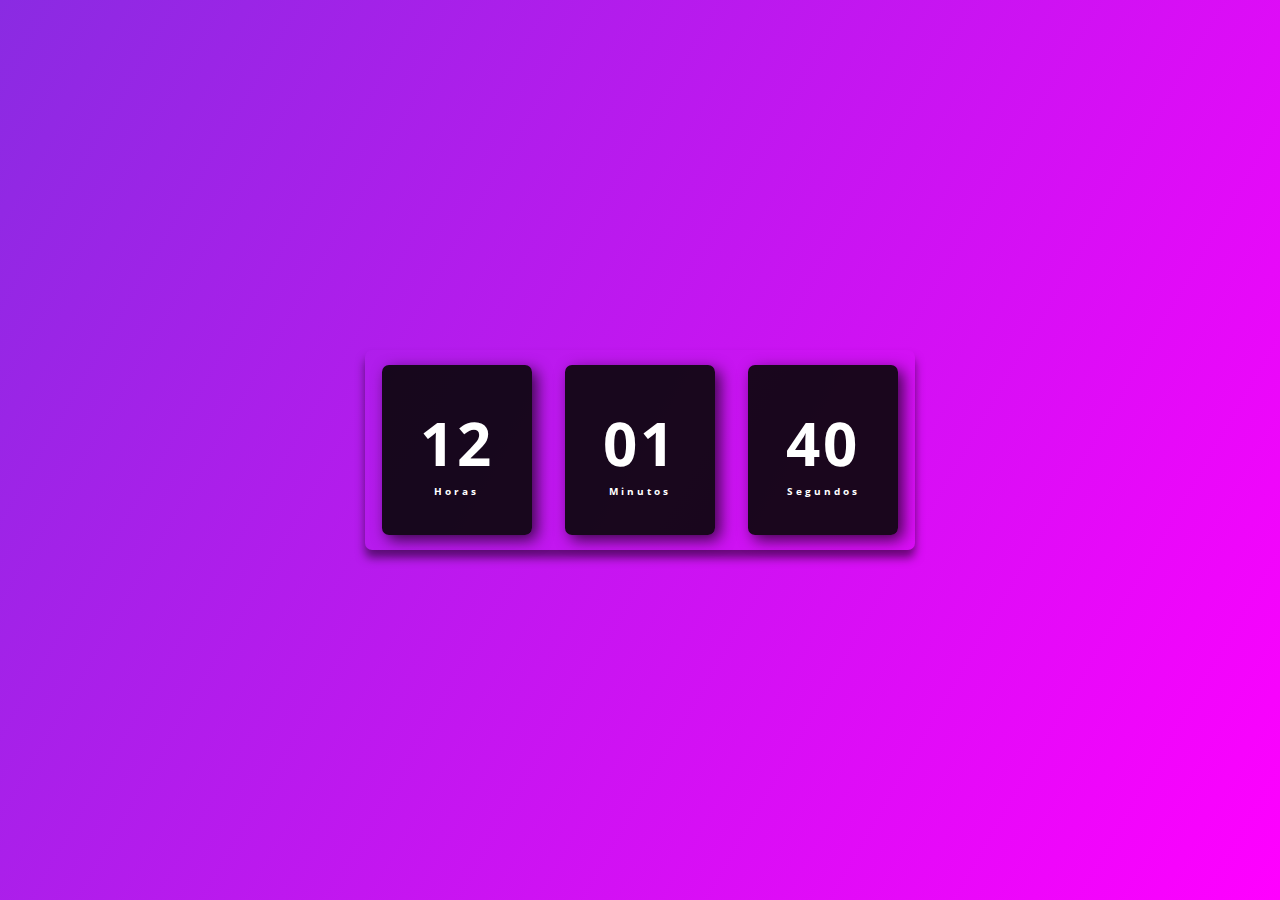
==== assets/index.html @ 01edf9cd "clock version 1" ====
<!DOCTYPE html>
<html lang="en">
<head>
  <meta charset="UTF-8">
  <meta http-equiv="X-UA-Compatible" content="IE=edge">
  <meta name="viewport" content="width=device-width, initial-scale=1.0">
  <link rel="stylesheet" href="./css/style.css">
  <title>Clock v1</title>
</head>
<body>
  <div class="clock">
    <div>
      <span id="hours">00</span>
      <span class="time">Horas</span>
    </div>
    <div>
      <span id="minutes">00</span>
      <span class="time">Minutos</span>
    </div>
    <div>
      <span id="seconds">00</span>
      <span class="time">Segundos</span>
    </div>
  </div>

  <script src="./js/script.js"></script>
</body>
</html>
---- assets/css/style.css ----
@import url("https://fonts.googleapis.com/css2?family=Open+Sans:wght@300;400;500&display=swap");

* {
  margin: 0;
  padding: 0;
  font-family: "Open Sans", sans-serif;
}

body {
  height: 100vh;
  background: linear-gradient(120deg, #8a2be2, #ff00ff);
  display: flex;
  align-items: center;
  justify-content: center;
}

.clock {
  display: flex;
  align-items: center;
  justify-content: space-around;
  height: 200px;
  width: 550px;
  background: transparent;
  box-shadow: 0px 8px 10px rgba(0, 0, 0, 0.5);
  border-radius: 7px;
}

.clock div {
  height: 170px;
  width: 150px;
  display: flex;
  flex-direction: column;
  align-items: center;
  justify-content: center;
  color: #fff;
  background-color: rgba(5, 5, 5, 0.9);
  box-shadow: 5px 5px 15px rgba(0, 0, 0, 0.7);
  border-radius: 7px;
  letter-spacing: 3px;
}

.clock span {
  font-weight: bolder;
  font-size: 60px;
}

.clock span.time {
  font-size: 10px;
}
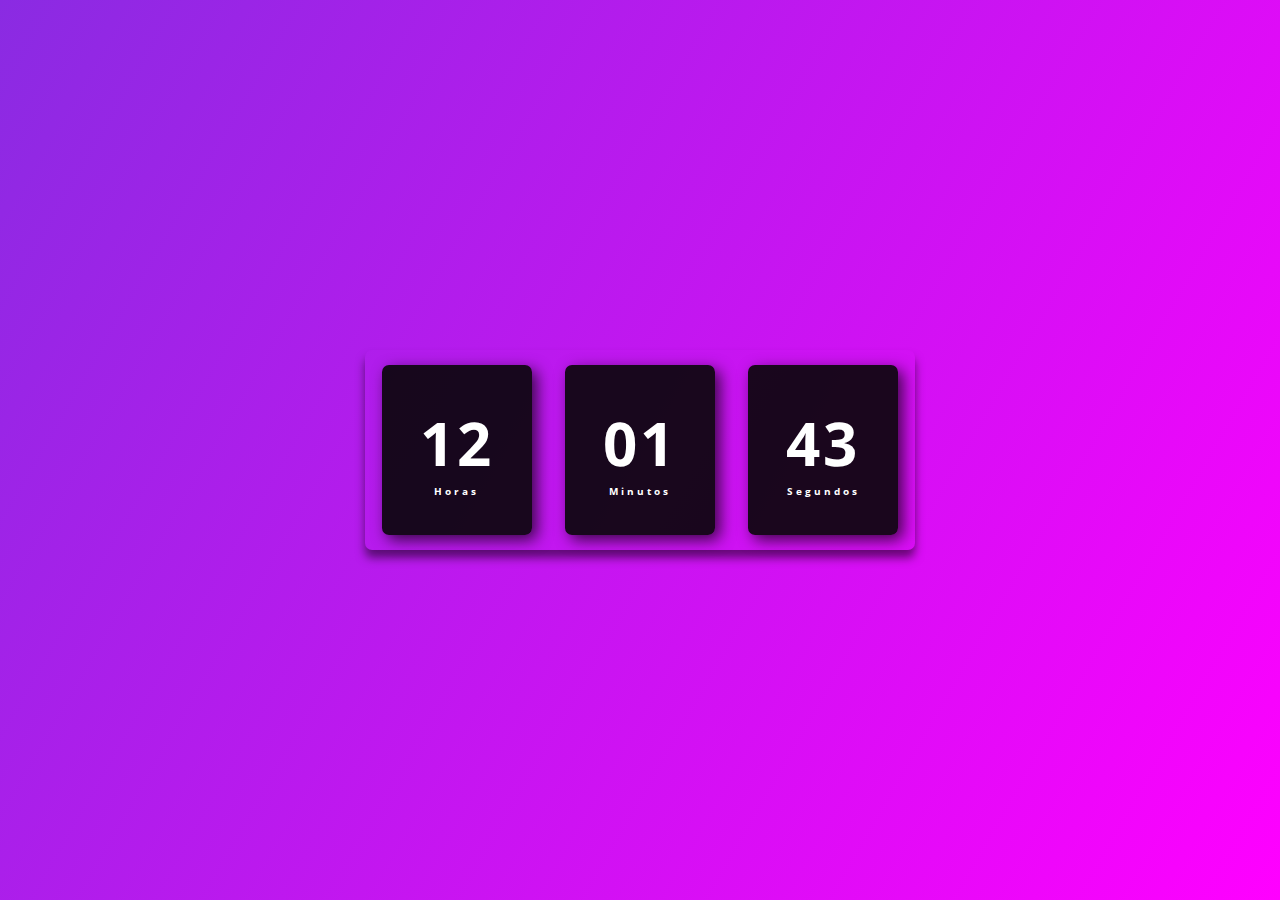
==== commit d262e761: "identação" ====
--- a/assets/index.html
+++ b/assets/index.html
@@ -1,28 +1,28 @@
 <!DOCTYPE html>
 <html lang="en">
-<head>
-  <meta charset="UTF-8">
-  <meta http-equiv="X-UA-Compatible" content="IE=edge">
-  <meta name="viewport" content="width=device-width, initial-scale=1.0">
-  <link rel="stylesheet" href="./css/style.css">
-  <title>Clock v1</title>
-</head>
-<body>
-  <div class="clock">
-    <div>
-      <span id="hours">00</span>
-      <span class="time">Horas</span>
+  <head>
+    <meta charset="UTF-8" />
+    <meta http-equiv="X-UA-Compatible" content="IE=edge" />
+    <meta name="viewport" content="width=device-width, initial-scale=1.0" />
+    <link rel="stylesheet" href="./css/style.css" />
+    <title>Clock v1</title>
+  </head>
+  <body>
+    <div class="clock">
+      <div>
+        <span id="hours">00</span>
+        <span class="time">Horas</span>
+      </div>
+      <div>
+        <span id="minutes">00</span>
+        <span class="time">Minutos</span>
+      </div>
+      <div>
+        <span id="seconds">00</span>
+        <span class="time">Segundos</span>
+      </div>
     </div>
-    <div>
-      <span id="minutes">00</span>
-      <span class="time">Minutos</span>
-    </div>
-    <div>
-      <span id="seconds">00</span>
-      <span class="time">Segundos</span>
-    </div>
-  </div>
 
-  <script src="./js/script.js"></script>
-</body>
-</html>+    <script src="./js/script.js"></script>
+  </body>
+</html>
